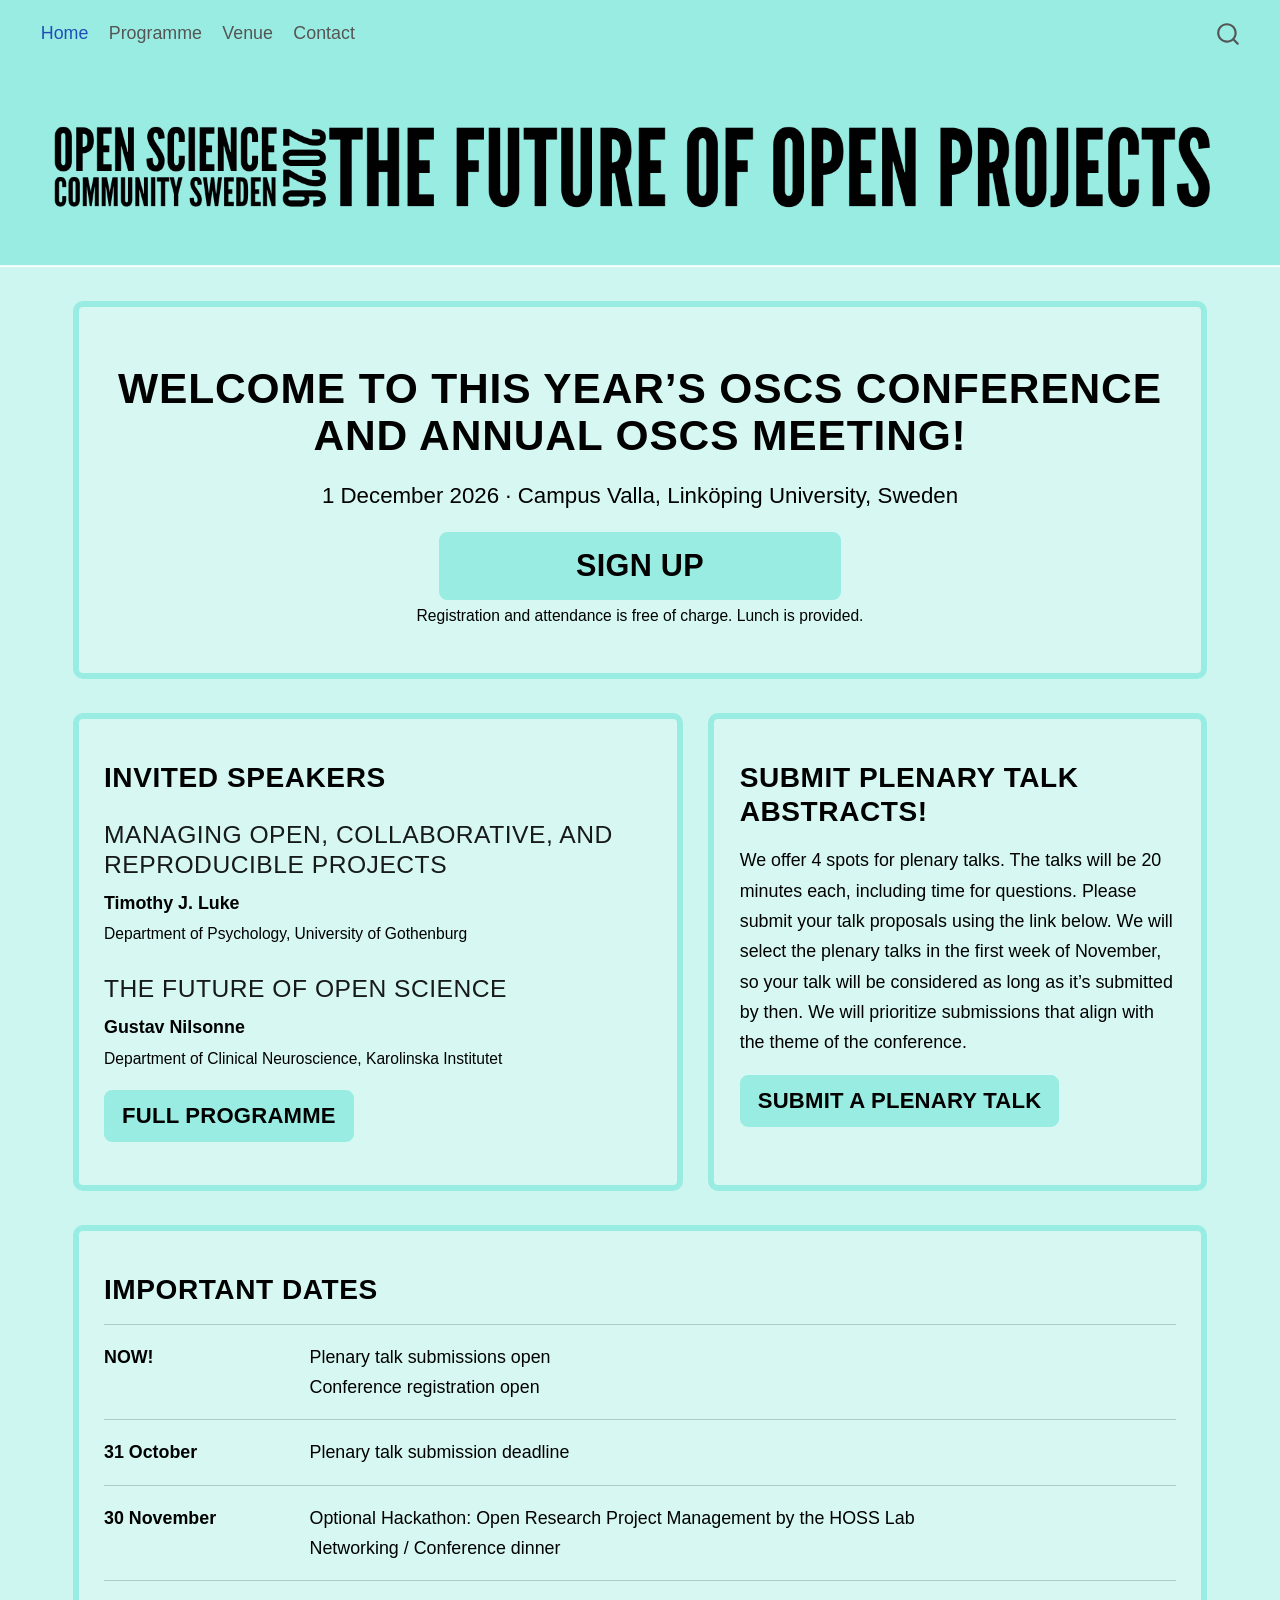
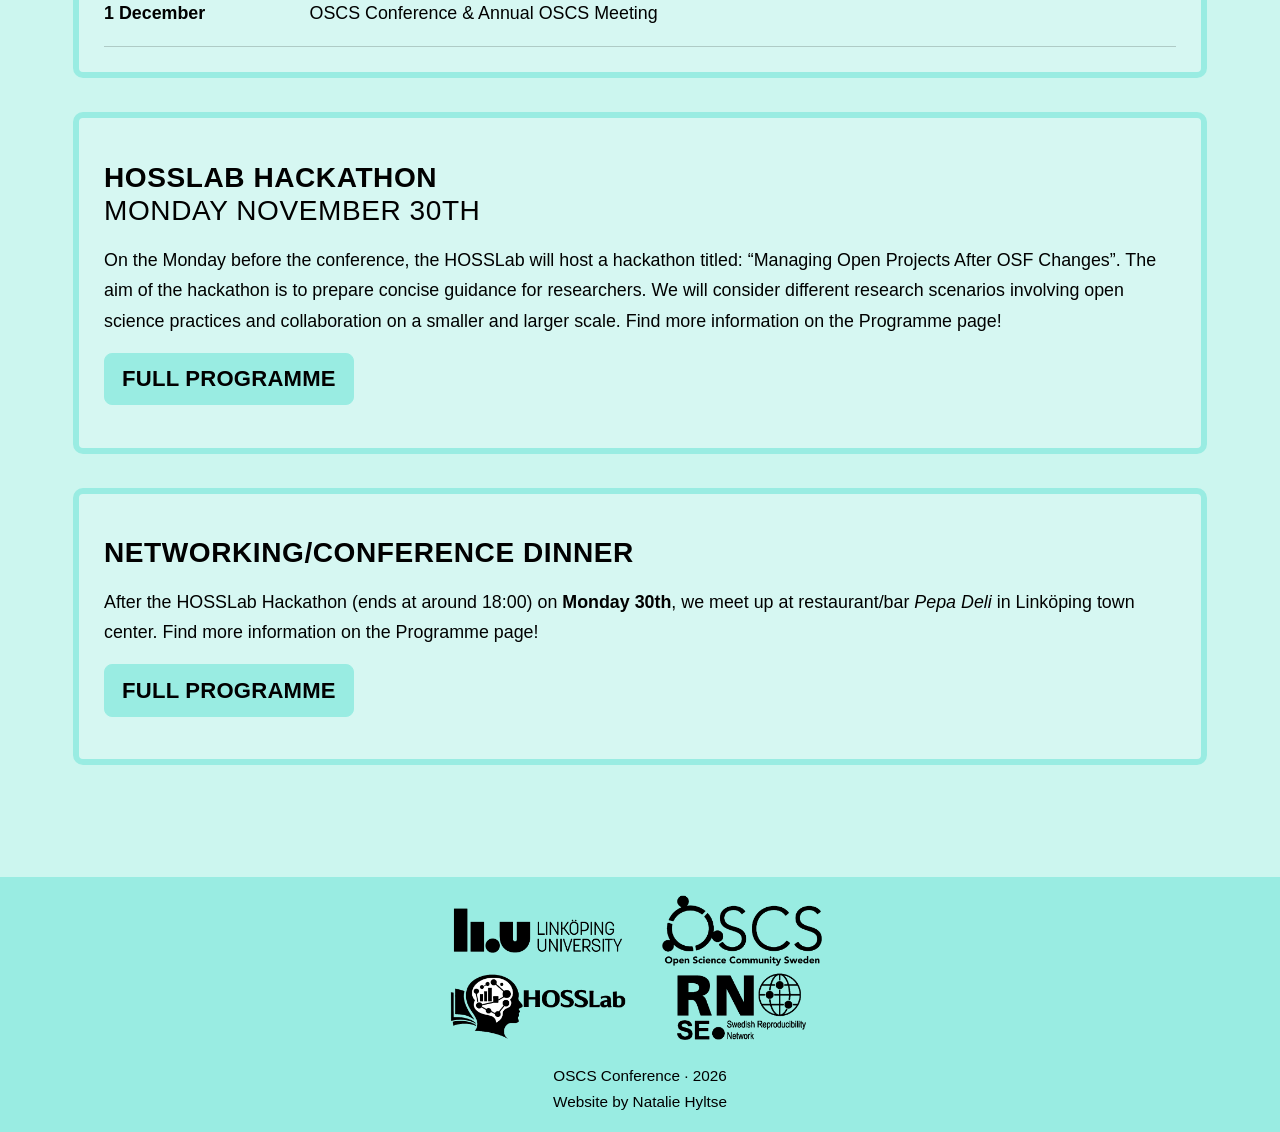
==== docs/index.html @ 12b6cf45 "Add initial OSCS 2026 website" ====
<!DOCTYPE html>
<html xmlns="http://www.w3.org/1999/xhtml" lang="en" xml:lang="en"><head>

<meta charset="utf-8">
<meta name="generator" content="quarto-1.10.19">

<meta name="viewport" content="width=device-width, initial-scale=1.0, user-scalable=yes">


<title>index</title>
<style>
/* Default styles provided by pandoc.
** See https://pandoc.org/MANUAL.html#variables-for-html for config info.
*/
span.smallcaps{font-variant: small-caps;}
div.columns{display: flex; gap: 1.5em;}
div.column{flex: auto;}
@media screen {
div.columns{gap: min(4vw, 1.5em);}
div.column{overflow-x: auto;}
}
div.hanging-indent{margin-left: 1.5em; text-indent: -1.5em;}
ul.task-list{list-style: none;}
ul.task-list li input[type="checkbox"] {
  width: 0.8em;
  margin: 0 0.8em 0.2em -1em; /* quarto-specific, see https://github.com/quarto-dev/quarto-cli/issues/4556 */ 
  vertical-align: middle;
}
</style>


<script src="site_libs/quarto-nav/quarto-nav.js"></script>
<script src="site_libs/clipboard/clipboard.min.js"></script>
<script src="site_libs/quarto-search/autocomplete.umd.js"></script>
<script src="site_libs/quarto-search/fuse.min.js"></script>
<script src="site_libs/quarto-search/quarto-search.js"></script>
<meta name="quarto:offset" content="./">
<script src="site_libs/quarto-html/quarto.js" type="module"></script>
<script src="site_libs/quarto-html/tabsets/tabsets.js" type="module"></script>
<script src="site_libs/quarto-html/popper.min.js"></script>
<script src="site_libs/quarto-html/tippy.umd.min.js"></script>
<script src="site_libs/quarto-html/anchor.min.js"></script>
<link href="site_libs/quarto-html/tippy.css" rel="stylesheet">
<link href="site_libs/quarto-html/quarto-syntax-highlighting-bf27225e3a48a9273f3daa8f8e829971.css" rel="stylesheet" id="quarto-text-highlighting-styles">
<script src="site_libs/bootstrap/bootstrap.min.js"></script>
<link href="site_libs/bootstrap/bootstrap-icons.css" rel="stylesheet">
<link href="site_libs/bootstrap/bootstrap-445b8638c3d06994fee0907d791121c4.min.css" rel="stylesheet" append-hash="true" id="quarto-bootstrap" data-mode="light">
<script id="quarto-search-options" type="application/json">{
  "location": "navbar",
  "copy-button": false,
  "collapse-after": 3,
  "panel-placement": "end",
  "type": "overlay",
  "limit": 50,
  "keyboard-shortcut": [
    "f",
    "/",
    "s"
  ],
  "show-item-context": false,
  "language": {
    "search-no-results-text": "No results",
    "search-matching-documents-text": "matching documents",
    "search-copy-link-title": "Copy link to search",
    "search-hide-matches-text": "Hide additional matches",
    "search-more-match-text": "more match in this document",
    "search-more-matches-text": "more matches in this document",
    "search-clear-button-title": "Clear",
    "search-text-placeholder": "",
    "search-detached-cancel-button-title": "Cancel",
    "search-submit-button-title": "Submit",
    "search-label": "Search"
  }
}</script>
<style>html{ scroll-behavior: smooth; }</style>


<link rel="stylesheet" href="styles.css">
</head>

<body class="nav-fixed quarto-light">

<div id="quarto-search-results"></div>
  <header id="quarto-header" class="headroom fixed-top">
    <nav class="navbar navbar-expand-lg " data-bs-theme="dark">
      <div class="navbar-container container-fluid">
            <div id="quarto-search" class="" title="Search"></div>
          <button class="navbar-toggler" type="button" data-bs-toggle="collapse" data-bs-target="#navbarCollapse" aria-controls="navbarCollapse" role="menu" aria-expanded="false" aria-label="Toggle navigation" onclick="if (window.quartoToggleHeadroom) { window.quartoToggleHeadroom(); }">
  <span class="navbar-toggler-icon"></span>
</button>
          <div class="collapse navbar-collapse" id="navbarCollapse">
            <ul class="navbar-nav navbar-nav-scroll me-auto">
  <li class="nav-item">
    <a class="nav-link active" href="./index.html" aria-current="page"> 
<span class="menu-text">Home</span></a>
  </li>  
  <li class="nav-item">
    <a class="nav-link" href="./programme.html"> 
<span class="menu-text">Programme</span></a>
  </li>  
  <li class="nav-item">
    <a class="nav-link" href="./venue.html"> 
<span class="menu-text">Venue</span></a>
  </li>  
  <li class="nav-item">
    <a class="nav-link" href="./contact.html"> 
<span class="menu-text">Contact</span></a>
  </li>  
</ul>
          </div> <!-- /navcollapse -->
            <div class="quarto-navbar-tools">
</div>
      </div> <!-- /container-fluid -->
    </nav>
</header>
<!-- content -->
<div id="quarto-content" class="quarto-container page-columns page-rows-contents page-layout-full page-navbar">
<!-- sidebar -->
<!-- margin-sidebar -->
    
<!-- main -->
<main class="content column-page" id="quarto-document-content"><header id="title-block-header" class="quarto-title-block"></header>




<div class="hero">
<p><img src="images/header.png" alt="Conference header image" class="hero-image"></p>
</div>
<section id="welcome-to-this-years-oscs-conference-and-annual-oscs-meeting" class="level1 framed-section" style="text-align: center;">
<h1><strong>Welcome to this year’s OSCS Conference <br> and annual OSCS meeting!</strong></h1>
<p><span class="large-text"> 1 December 2026 · Campus Valla, Linköping University, Sweden </span> <br></p>
<p><a href="https://forms.cloud.microsoft/e/QcaNMtq8yQ" class="btn btn-primary btn-lg big-button" target="_blank"><strong>Sign up</strong></a> <br><small> Registration and attendance is free of charge. Lunch is provided. </small></p>
</section>
<div class="two-column-sections">
<section id="invited-speakers" class="level2 framed-section">
<h2 class="anchored" data-anchor-id="invited-speakers"><strong>Invited speakers</strong></h2>
<section id="managing-open-collaborative-and-reproducible-projects" class="level3">
<h3 class="anchored" data-anchor-id="managing-open-collaborative-and-reproducible-projects">Managing Open, Collaborative, and Reproducible Projects</h3>
<p><strong>Timothy J. Luke</strong> <br> <small> Department of Psychology, University of Gothenburg </small></p>
</section>
<section id="the-future-of-open-science" class="level3">
<h3 class="anchored" data-anchor-id="the-future-of-open-science">The Future of Open Science</h3>
<p><strong>Gustav Nilsonne</strong> <br> <small> Department of Clinical Neuroscience, Karolinska Institutet </small></p>
<p><a href="./programme.html" class="btn btn-primary btn-lg"><strong>Full programme</strong></a></p>
</section>
</section>
<section id="submit-plenary-talk-abstracts" class="level2 framed-section">
<h2 class="anchored" data-anchor-id="submit-plenary-talk-abstracts"><strong>Submit plenary talk abstracts!</strong></h2>
<p>We offer 4 spots for plenary talks. The talks will be 20 minutes each, including time for questions. Please submit your talk proposals using the link below. We will select the plenary talks in the first week of November, so your talk will be considered as long as it’s submitted by then. We will prioritize submissions that align with the theme of the conference.</p>
<p><a href="https://forms.cloud.microsoft/e/xibh2G4fZf" class="btn btn-primary btn-lg" target="_blank"><strong>Submit a plenary talk</strong></a></p>
</section>
</div>
<div class="framed-section">
<section id="important-dates" class="level2 important-dates">
<h2 class="anchored" data-anchor-id="important-dates"><strong>Important dates</strong></h2>
<div class="date-item">
<div class="date-date">
<p><strong>NOW!</strong></p>
</div>
<div class="date-event">
<p>Plenary talk submissions open<br> Conference registration open</p>
</div>
</div>
<div class="date-item">
<div class="date-date">
<p><strong>31 October</strong></p>
</div>
<div class="date-event">
<p>Plenary talk submission deadline</p>
</div>
</div>
<div class="date-item">
<div class="date-date">
<p><strong>30 November</strong></p>
</div>
<div class="date-event">
<p>Optional Hackathon: Open Research Project Management by the HOSS Lab<br> Networking / Conference dinner</p>
</div>
</div>
<div class="date-item">
<div class="date-date">
<p><strong>1 December</strong></p>
</div>
<div class="date-event">
<p>OSCS Conference &amp; Annual OSCS Meeting</p>
</div>
</div>
</section>
</div>
<section id="hosslab-hackathon-monday-november-30th" class="level2 framed-section">
<h2 class="anchored" data-anchor-id="hosslab-hackathon-monday-november-30th"><strong>HOSSLab Hackathon</strong> <br> Monday November 30th</h2>
<p>On the Monday before the conference, the HOSSLab will host a hackathon titled: “Managing Open Projects After OSF Changes”. The aim of the hackathon is to prepare concise guidance for researchers. We will consider different research scenarios involving open science practices and collaboration on a smaller and larger scale. Find more information on the Programme page!</p>
<p><a href="./programme.html" class="btn btn-primary btn-lg"><strong>Full programme</strong></a></p>
</section>
<section id="networkingconference-dinner" class="level2 framed-section">
<h2 class="anchored" data-anchor-id="networkingconference-dinner"><strong>Networking/Conference Dinner</strong></h2>
<p>After the HOSSLab Hackathon (ends at around 18:00) on <strong>Monday 30th</strong>, we meet up at restaurant/bar <em>Pepa Deli</em> in Linköping town center. Find more information on the Programme page!</p>
<p><a href="./programme.html" class="btn btn-primary btn-lg"><strong>Full programme</strong></a></p>
</section>



</main> <!-- /main -->
<script id="quarto-html-after-body" type="application/javascript">
  window.document.addEventListener("DOMContentLoaded", function (event) {
    const icon = "";
    const anchorJS = new window.AnchorJS();
    anchorJS.options = {
      placement: 'right',
      icon: icon
    };
    anchorJS.add('.anchored');
    const isCodeAnnotation = (el) => {
      for (const clz of el.classList) {
        if (clz.startsWith('code-annotation-')) {                     
          return true;
        }
      }
      return false;
    }
    const onCopySuccess = function(e) {
      // button target
      const button = e.trigger;
      // don't keep focus
      button.blur();
      // flash "checked"
      button.classList.add('code-copy-button-checked');
      var currentTitle = button.getAttribute("title");
      button.setAttribute("title", "Copied!");
      let tooltip;
      if (window.bootstrap) {
        button.setAttribute("data-bs-toggle", "tooltip");
        button.setAttribute("data-bs-placement", "left");
        button.setAttribute("data-bs-title", "Copied!");
        tooltip = new bootstrap.Tooltip(button, 
          { trigger: "manual", 
            customClass: "code-copy-button-tooltip",
            offset: [0, -8]});
        tooltip.show();    
      }
      setTimeout(function() {
        if (tooltip) {
          tooltip.hide();
          button.removeAttribute("data-bs-title");
          button.removeAttribute("data-bs-toggle");
          button.removeAttribute("data-bs-placement");
        }
        button.setAttribute("title", currentTitle);
        button.classList.remove('code-copy-button-checked');
      }, 1000);
      // clear code selection
      e.clearSelection();
    }
    const getTextToCopy = function(trigger) {
      const outerScaffold = trigger.parentElement.cloneNode(true);
      const codeEl = outerScaffold.querySelector('code');
      for (const childEl of codeEl.children) {
        if (isCodeAnnotation(childEl)) {
          childEl.remove();
        }
      }
      return codeEl.innerText;
    }
    const clipboard = new window.ClipboardJS('.code-copy-button:not([data-in-quarto-modal])', {
      text: getTextToCopy
    });
    clipboard.on('success', onCopySuccess);
    if (window.document.getElementById('quarto-embedded-source-code-modal')) {
      const clipboardModal = new window.ClipboardJS('.code-copy-button[data-in-quarto-modal]', {
        text: getTextToCopy,
        container: window.document.getElementById('quarto-embedded-source-code-modal')
      });
      clipboardModal.on('success', onCopySuccess);
    }
      var localhostRegex = new RegExp(/^(?:http|https):\/\/localhost\:?[0-9]*\//);
      var mailtoRegex = new RegExp(/^mailto:/);
        var filterRegex = new RegExp('/' + window.location.host + '/');
      var isInternal = (href) => {
          return filterRegex.test(href) || localhostRegex.test(href) || mailtoRegex.test(href);
      }
      // Inspect non-navigation links and adorn them if external
     var links = window.document.querySelectorAll('a[href]:not(.nav-link):not(.navbar-brand):not(.toc-action):not(.sidebar-link):not(.sidebar-item-toggle):not(.pagination-link):not(.no-external):not([aria-hidden]):not(.dropdown-item):not(.quarto-navigation-tool):not(.about-link)');
      for (var i=0; i<links.length; i++) {
        const link = links[i];
        if (!isInternal(link.href)) {
          // undo the damage that might have been done by quarto-nav.js in the case of
          // links that we want to consider external
          if (link.dataset.originalHref !== undefined) {
            link.href = link.dataset.originalHref;
          }
        }
      }
    function tippyHover(el, contentFn, onTriggerFn, onUntriggerFn) {
      const config = {
        allowHTML: true,
        maxWidth: 500,
        delay: 100,
        arrow: false,
        appendTo: function(el) {
            return el.parentElement;
        },
        interactive: true,
        interactiveBorder: 10,
        theme: 'quarto',
        placement: 'bottom-start',
      };
      if (contentFn) {
        config.content = contentFn;
      }
      if (onTriggerFn) {
        config.onTrigger = onTriggerFn;
      }
      if (onUntriggerFn) {
        config.onUntrigger = onUntriggerFn;
      }
      window.tippy(el, config); 
    }
    const noterefs = window.document.querySelectorAll('a[role="doc-noteref"]');
    for (var i=0; i<noterefs.length; i++) {
      const ref = noterefs[i];
      tippyHover(ref, function() {
        // use id or data attribute instead here
        let href = ref.getAttribute('data-footnote-href') || ref.getAttribute('href');
        try { href = new URL(href).hash; } catch {}
        const id = href.replace(/^#\/?/, "");
        const note = window.document.getElementById(id);
        if (note) {
          return note.innerHTML;
        } else {
          return "";
        }
      });
    }
    const xrefs = window.document.querySelectorAll('a.quarto-xref');
    const processXRef = (id, note) => {
      // Strip column container classes
      const stripColumnClz = (el) => {
        el.classList.remove("page-full", "page-columns");
        if (el.children) {
          for (const child of el.children) {
            stripColumnClz(child);
          }
        }
      }
      stripColumnClz(note)
      if (id === null || id.startsWith('sec-')) {
        // Special case sections, only their first couple elements
        const container = document.createElement("div");
        if (note.children && note.children.length > 2) {
          container.appendChild(note.children[0].cloneNode(true));
          for (let i = 1; i < note.children.length; i++) {
            const child = note.children[i];
            if (child.tagName === "P" && child.innerText === "") {
              continue;
            } else {
              container.appendChild(child.cloneNode(true));
              break;
            }
          }
          if (window.Quarto?.typesetMath) {
            window.Quarto.typesetMath(container);
          }
          return container.innerHTML
        } else {
          if (window.Quarto?.typesetMath) {
            window.Quarto.typesetMath(note);
          }
          return note.innerHTML;
        }
      } else {
        // Remove any anchor links if they are present
        const anchorLink = note.querySelector('a.anchorjs-link');
        if (anchorLink) {
          anchorLink.remove();
        }
        if (window.Quarto?.typesetMath) {
          window.Quarto.typesetMath(note);
        }
        if (note.classList.contains("callout")) {
          return note.outerHTML;
        } else {
          return note.innerHTML;
        }
      }
    }
    for (var i=0; i<xrefs.length; i++) {
      const xref = xrefs[i];
      tippyHover(xref, undefined, function(instance) {
        instance.disable();
        let url = xref.getAttribute('href');
        let hash = undefined; 
        if (url.startsWith('#')) {
          hash = url;
        } else {
          try { hash = new URL(url).hash; } catch {}
        }
        if (hash) {
          const id = hash.replace(/^#\/?/, "");
          const note = window.document.getElementById(id);
          if (note !== null) {
            try {
              const html = processXRef(id, note.cloneNode(true));
              instance.setContent(html);
            } finally {
              instance.enable();
              instance.show();
            }
          } else {
            // See if we can fetch this
            fetch(url.split('#')[0])
            .then(res => res.text())
            .then(html => {
              const parser = new DOMParser();
              const htmlDoc = parser.parseFromString(html, "text/html");
              const note = htmlDoc.getElementById(id);
              if (note !== null) {
                const html = processXRef(id, note);
                instance.setContent(html);
              } 
            }).finally(() => {
              instance.enable();
              instance.show();
            });
          }
        } else {
          // See if we can fetch a full url (with no hash to target)
          // This is a special case and we should probably do some content thinning / targeting
          fetch(url)
          .then(res => res.text())
          .then(html => {
            const parser = new DOMParser();
            const htmlDoc = parser.parseFromString(html, "text/html");
            const note = htmlDoc.querySelector('main.content');
            if (note !== null) {
              // This should only happen for chapter cross references
              // (since there is no id in the URL)
              // remove the first header
              if (note.children.length > 0 && note.children[0].tagName === "HEADER") {
                note.children[0].remove();
              }
              const html = processXRef(null, note);
              instance.setContent(html);
            } 
          }).finally(() => {
            instance.enable();
            instance.show();
          });
        }
      }, function(instance) {
      });
    }
        let selectedAnnoteEl;
        const selectorForAnnotation = ( cell, annotation) => {
          let cellAttr = 'data-code-cell="' + cell + '"';
          let lineAttr = 'data-code-annotation="' +  annotation + '"';
          const selector = 'span[' + cellAttr + '][' + lineAttr + ']';
          return selector;
        }
        const selectCodeLines = (annoteEl) => {
          const doc = window.document;
          const targetCell = annoteEl.getAttribute("data-target-cell");
          const targetAnnotation = annoteEl.getAttribute("data-target-annotation");
          const annoteSpan = window.document.querySelector(selectorForAnnotation(targetCell, targetAnnotation));
          const lines = annoteSpan.getAttribute("data-code-lines").split(",");
          const lineIds = lines.map((line) => {
            return targetCell + "-" + line;
          })
          let top = null;
          let height = null;
          let parent = null;
          if (lineIds.length > 0) {
              //compute the position of the single el (top and bottom and make a div)
              const el = window.document.getElementById(lineIds[0]);
              top = el.offsetTop;
              height = el.offsetHeight;
              parent = el.parentElement.parentElement;
            if (lineIds.length > 1) {
              const lastEl = window.document.getElementById(lineIds[lineIds.length - 1]);
              const bottom = lastEl.offsetTop + lastEl.offsetHeight;
              height = bottom - top;
            }
            if (top !== null && height !== null && parent !== null) {
              // cook up a div (if necessary) and position it 
              let div = window.document.getElementById("code-annotation-line-highlight");
              if (div === null) {
                div = window.document.createElement("div");
                div.setAttribute("id", "code-annotation-line-highlight");
                div.style.position = 'absolute';
                parent.appendChild(div);
              }
              div.style.top = top - 2 + "px";
              div.style.height = height + 4 + "px";
              div.style.left = 0;
              let gutterDiv = window.document.getElementById("code-annotation-line-highlight-gutter");
              if (gutterDiv === null) {
                gutterDiv = window.document.createElement("div");
                gutterDiv.setAttribute("id", "code-annotation-line-highlight-gutter");
                gutterDiv.style.position = 'absolute';
                const codeCell = window.document.getElementById(targetCell);
                const gutter = codeCell.querySelector('.code-annotation-gutter');
                gutter.appendChild(gutterDiv);
              }
              gutterDiv.style.top = top - 2 + "px";
              gutterDiv.style.height = height + 4 + "px";
            }
            selectedAnnoteEl = annoteEl;
          }
        };
        const unselectCodeLines = () => {
          const elementsIds = ["code-annotation-line-highlight", "code-annotation-line-highlight-gutter"];
          elementsIds.forEach((elId) => {
            const div = window.document.getElementById(elId);
            if (div) {
              div.remove();
            }
          });
          selectedAnnoteEl = undefined;
        };
          // Handle positioning of the toggle
      window.addEventListener(
        "resize",
        throttle(() => {
          elRect = undefined;
          if (selectedAnnoteEl) {
            selectCodeLines(selectedAnnoteEl);
          }
        }, 10)
      );
      function throttle(fn, ms) {
      let throttle = false;
      let timer;
        return (...args) => {
          if(!throttle) { // first call gets through
              fn.apply(this, args);
              throttle = true;
          } else { // all the others get throttled
              if(timer) clearTimeout(timer); // cancel #2
              timer = setTimeout(() => {
                fn.apply(this, args);
                timer = throttle = false;
              }, ms);
          }
        };
      }
        // Attach click handler to the DT
        const annoteDls = window.document.querySelectorAll('dt[data-target-cell]');
        for (const annoteDlNode of annoteDls) {
          annoteDlNode.addEventListener('click', (event) => {
            const clickedEl = event.target;
            if (clickedEl !== selectedAnnoteEl) {
              unselectCodeLines();
              const activeEl = window.document.querySelector('dt[data-target-cell].code-annotation-active');
              if (activeEl) {
                activeEl.classList.remove('code-annotation-active');
              }
              selectCodeLines(clickedEl);
              clickedEl.classList.add('code-annotation-active');
            } else {
              // Unselect the line
              unselectCodeLines();
              clickedEl.classList.remove('code-annotation-active');
            }
          });
        }
    const findCites = (el) => {
      const parentEl = el.parentElement;
      if (parentEl) {
        const cites = parentEl.dataset.cites;
        if (cites) {
          return {
            el,
            cites: cites.split(' ')
          };
        } else {
          return findCites(el.parentElement)
        }
      } else {
        return undefined;
      }
    };
    var bibliorefs = window.document.querySelectorAll('a[role="doc-biblioref"]');
    for (var i=0; i<bibliorefs.length; i++) {
      const ref = bibliorefs[i];
      const citeInfo = findCites(ref);
      if (citeInfo) {
        tippyHover(citeInfo.el, function() {
          var popup = window.document.createElement('div');
          citeInfo.cites.forEach(function(cite) {
            var citeDiv = window.document.createElement('div');
            citeDiv.classList.add('hanging-indent');
            citeDiv.classList.add('csl-entry');
            var biblioDiv = window.document.getElementById('ref-' + cite);
            if (biblioDiv) {
              citeDiv.innerHTML = biblioDiv.innerHTML;
            }
            popup.appendChild(citeDiv);
          });
          return popup.innerHTML;
        });
      }
    }
  });
  </script>
</div> <!-- /content -->
<footer class="footer">
  <div class="nav-footer">
    <div class="nav-footer-left">
      &nbsp;
    </div>   
    <div class="nav-footer-center">
<div class="footer-logos">
<p><img src="./images/logos/logo-1.png" alt="Linköping University"> <img src="./images/logos/logo-2.png" alt="Open Science Community Sweden"> <img src="./images/logos/logo-3.png" alt="HOSSLab"> <img src="./images/logos/logo-4.png" alt="Swedish Reproducibility Network"></p>
</div>
<div class="footer-note">
<p>OSCS Conference · 2026</p>
</div>
<div class="footer-note">
<p>Website by Natalie Hyltse</p>
</div>
</div>
    <div class="nav-footer-right">
      &nbsp;
    </div>
  </div>
</footer>




<script src="site_libs/quarto-html/zenscroll-min.js"></script>
</body></html>
---- docs/site_libs/quarto-html/tippy.css ----
.tippy-box[data-animation=fade][data-state=hidden]{opacity:0}[data-tippy-root]{max-width:calc(100vw - 10px)}.tippy-box{position:relative;background-color:#333;color:#fff;border-radius:4px;font-size:14px;line-height:1.4;white-space:normal;outline:0;transition-property:transform,visibility,opacity}.tippy-box[data-placement^=top]>.tippy-arrow{bottom:0}.tippy-box[data-placement^=top]>.tippy-arrow:before{bottom:-7px;left:0;border-width:8px 8px 0;border-top-color:initial;transform-origin:center top}.tippy-box[data-placement^=bottom]>.tippy-arrow{top:0}.tippy-box[data-placement^=bottom]>.tippy-arrow:before{top:-7px;left:0;border-width:0 8px 8px;border-bottom-color:initial;transform-origin:center bottom}.tippy-box[data-placement^=left]>.tippy-arrow{right:0}.tippy-box[data-placement^=left]>.tippy-arrow:before{border-width:8px 0 8px 8px;border-left-color:initial;right:-7px;transform-origin:center left}.tippy-box[data-placement^=right]>.tippy-arrow{left:0}.tippy-box[data-placement^=right]>.tippy-arrow:before{left:-7px;border-width:8px 8px 8px 0;border-right-color:initial;transform-origin:center right}.tippy-box[data-inertia][data-state=visible]{transition-timing-function:cubic-bezier(.54,1.5,.38,1.11)}.tippy-arrow{width:16px;height:16px;color:#333}.tippy-arrow:before{content:"";position:absolute;border-color:transparent;border-style:solid}.tippy-content{position:relative;padding:5px 9px;z-index:1}
---- docs/site_libs/quarto-html/quarto-syntax-highlighting-bf27225e3a48a9273f3daa8f8e829971.css ----
/* quarto syntax highlight colors */
:root {
  --quarto-hl-ot-color: #003B4F;
  --quarto-hl-at-color: #657422;
  --quarto-hl-ss-color: #20794D;
  --quarto-hl-an-color: #5E5E5E;
  --quarto-hl-fu-color: #4758AB;
  --quarto-hl-st-color: #20794D;
  --quarto-hl-cf-color: #003B4F;
  --quarto-hl-op-color: #5E5E5E;
  --quarto-hl-er-color: #AD0000;
  --quarto-hl-bn-color: #AD0000;
  --quarto-hl-al-color: #AD0000;
  --quarto-hl-va-color: #111111;
  --quarto-hl-bu-color: inherit;
  --quarto-hl-ex-color: inherit;
  --quarto-hl-pp-color: #AD0000;
  --quarto-hl-in-color: #5E5E5E;
  --quarto-hl-vs-color: #20794D;
  --quarto-hl-wa-color: #5E5E5E;
  --quarto-hl-do-color: #5E5E5E;
  --quarto-hl-im-color: #00769E;
  --quarto-hl-ch-color: #20794D;
  --quarto-hl-dt-color: #AD0000;
  --quarto-hl-fl-color: #AD0000;
  --quarto-hl-co-color: #5E5E5E;
  --quarto-hl-cv-color: #5E5E5E;
  --quarto-hl-cn-color: #8f5902;
  --quarto-hl-sc-color: #5E5E5E;
  --quarto-hl-dv-color: #AD0000;
  --quarto-hl-kw-color: #003B4F;
}

/* other quarto variables */
:root {
  --quarto-font-monospace: SFMono-Regular, Menlo, Monaco, Consolas, "Liberation Mono", "Courier New", monospace;
}

/* syntax highlight based on Pandoc's rules */
pre > code.sourceCode > span {
  color: #003B4F;
}

code.sourceCode > span {
  color: #003B4F;
}

div.sourceCode,
div.sourceCode pre.sourceCode {
  color: #003B4F;
}

/* Normal */
code span {
  color: #003B4F;
}

/* Alert */
code span.al {
  color: #AD0000;
  font-style: inherit;
}

/* Annotation */
code span.an {
  color: #5E5E5E;
  font-style: inherit;
}

/* Attribute */
code span.at {
  color: #657422;
  font-style: inherit;
}

/* BaseN */
code span.bn {
  color: #AD0000;
  font-style: inherit;
}

/* BuiltIn */
code span.bu {
  font-style: inherit;
}

/* ControlFlow */
code span.cf {
  color: #003B4F;
  font-weight: bold;
  font-style: inherit;
}

/* Char */
code span.ch {
  color: #20794D;
  font-style: inherit;
}

/* Constant */
code span.cn {
  color: #8f5902;
  font-style: inherit;
}

/* Comment */
code span.co {
  color: #5E5E5E;
  font-style: inherit;
}

/* CommentVar */
code span.cv {
  color: #5E5E5E;
  font-style: italic;
}

/* Documentation */
code span.do {
  color: #5E5E5E;
  font-style: italic;
}

/* DataType */
code span.dt {
  color: #AD0000;
  font-style: inherit;
}

/* DecVal */
code span.dv {
  color: #AD0000;
  font-style: inherit;
}

/* Error */
code span.er {
  color: #AD0000;
  font-style: inherit;
}

/* Extension */
code span.ex {
  font-style: inherit;
}

/* Float */
code span.fl {
  color: #AD0000;
  font-style: inherit;
}

/* Function */
code span.fu {
  color: #4758AB;
  font-style: inherit;
}

/* Import */
code span.im {
  color: #00769E;
  font-style: inherit;
}

/* Information */
code span.in {
  color: #5E5E5E;
  font-style: inherit;
}

/* Keyword */
code span.kw {
  color: #003B4F;
  font-weight: bold;
  font-style: inherit;
}

/* Operator */
code span.op {
  color: #5E5E5E;
  font-style: inherit;
}

/* Other */
code span.ot {
  color: #003B4F;
  font-style: inherit;
}

/* Preprocessor */
code span.pp {
  color: #AD0000;
  font-style: inherit;
}

/* SpecialChar */
code span.sc {
  color: #5E5E5E;
  font-style: inherit;
}

/* SpecialString */
code span.ss {
  color: #20794D;
  font-style: inherit;
}

/* String */
code span.st {
  color: #20794D;
  font-style: inherit;
}

/* Variable */
code span.va {
  color: #111111;
  font-style: inherit;
}

/* VerbatimString */
code span.vs {
  color: #20794D;
  font-style: inherit;
}

/* Warning */
code span.wa {
  color: #5E5E5E;
  font-style: italic;
}

.prevent-inlining {
  content: "</";
}

/*# sourceMappingURL=8be38f48d34c45af72792cbd699585e7.css.map */
---- docs/styles.css ----
/* =========================================================
   OSCS CONFERENCE 2026 WEBSITE — WEBSITE STYLES
   ========================================================= */

:root {
  --bg: #ccf6ef;
  --text: #000000;
  --muted: #000000;
  --accent: #99ece2;
  --accent-dark: #1dd4be;
  --nav-bg: #99ece2;
  --footer-bg: #99ece2;
  --content-width: 980px;

/* ---------- Fonts ---------- */

  /* Importing fonts (League Gothic and Archivo) */
  @import url('https://fonts.googleapis.com/css2?family=League+Gothic&display=swap');
  @import url('https://fonts.googleapis.com/css2?family=Archivo:wght@400;500;600;700&family=League+Gothic&display=swap');

  /* Setting fonts */
  --font-body: "Archivo", Arial, sans-serif;
  --font-heading: "League Gothic", "Arial Narrow", sans-serif;
}

/* ---------- General typography ---------- */

body {
  background: var(--bg);
  color: var(--text);
  font-family: var(--font-body);
  font-size: 1.05rem;
  line-height: 1.7;
}

h1, h2, h3, h4 {
  font-family: var(--font-heading);
  font-weight: 400;
  letter-spacing: 0.02em;
  text-transform: uppercase;
}

h1 {
  line-height: 1.1;
  font-size: 2.5rem
}

h2 {
  border-bottom: none;
  padding-bottom: 0;
  margin-top: 1rem;
}

main.content a:not(.btn) {
  color: black;
  background-color: var(--accent-dark);
  text-decoration: none;
  padding: 0.05em 0.15em;
}

main.content a:not(.btn):hover {
  color: black;
  background-color: white;
}

.align-right {
  text-align: right;
}

.align-right h1,
.align-right h2,
.align-right h3,
.align-right h4 {
  text-align: right;
}

.align-right .anchorjs-link {
  display: none;
}

.large-text {
  font-size: 1.25em;
}

/* ---------- General layout ---------- */

#quarto-content,
#quarto-document-content {
  padding-top: 0;
}

main.content {
  padding-top: 0;
  margin-top: 0;
}

.quarto-title-block,
.quarto-title-banner {
  margin: 0;
  padding: 0;
}

.narrow-section {
  max-width: 650px;
  margin-left: 0;
  margin-right: auto;
  padding-top: 1rem;
  padding-bottom: 1rem;
}

.framed-section {
  border: 6px solid var(--accent);
  border-radius: 10px;
  background: rgba(255,255,255,0.20);
  padding: 1.5rem;
  margin: 2rem 0;
}

.two-column-sections {
  display: grid;
  grid-template-columns: 1.1fr 0.9fr;
  gap: 1.5rem;
}

.two-column-sections .framed-section {
  margin: 0;
}

/* ---------- Navbar ---------- */

.navbar {
  background: var(--nav-bg);
  border-bottom: 1px solid #99ece2;
}

.navbar-brand,
.navbar-nav .nav-link {
  font-family: var(--font-body);
}

/* ---------- Landing page hero ---------- */

.hero {
  width: 100vw;
  margin-top: -1rem;
  margin-left: calc(50% - 50vw);
  margin-right: calc(50% - 50vw);
}

.hero-image {
  display: block;
  width: 100%;
  max-height: 460px;
  object-fit: cover;
}

.hero-text {
  max-width: var(--content-width);
  margin: 0 auto;
  padding: 3.5rem 1.5rem 2.5rem;
}

.hero-text h1 {
  font-family: var(--font-heading);
  font-weight: 700;
  text-transform: uppercase;
  letter-spacing: -0.04em;

  font-size: clamp(3.5rem, 8vw, 7rem);
  line-height: 0.9;
}

.content-wrap {
  max-width: var(--content-width);
  margin: 0 auto;
  padding: 1rem 1.5rem 4rem;
}

/* ---------- Buttons ---------- */

.btn {
  border-radius: 8px;
  font-family: var(--font-heading);
  font-weight: 400;
  text-transform: uppercase;
  letter-spacing: 0.01em;
  font-size: 1.3rem;
}

.btn-primary {
  background-color: var(--accent);
  border-color: var(--accent);
  color: black;
}

.btn-primary:hover,
.btn-primary:focus {
  background-color: var(--accent-dark);
  border-color: var(--accent-dark);
  color: black;
}

.big-button {
  font-size: 1.8rem;
  padding: 0.6rem 8rem;
}

/* ---------- Tables ---------- */


table.table {
  width: max-content !important;
  max-width: 100%;
  table-layout: auto !important;
}

/* Normal table cells */
table.table tbody td,
table.table tbody th {
  background-color: rgba(255, 255, 255, 0.45) !important;
  white-space: normal;
}

/* Header row */
table.table thead th {
  background-color: rgba(255, 255, 255, 0.65) !important;
  font-weight: 700;
}

/* ---------- Important dates grid ---------- */

.important-dates {
  display: grid;
  gap: 0;
}

.date-item {
  display: grid;
  grid-template-columns: 180px 1fr;
  gap: 1.5rem;
  padding: 1rem 0;
  border-top: 1px solid rgba(0, 0, 0, 0.18);
}

.date-item:last-child {
  border-bottom: 1px solid rgba(0, 0, 0, 0.18);
}

.date-date p,
.date-event p {
  margin: 0;
}

.date-date {
  font-weight: 700;
}

/* ---------- Footer logos ---------- */

.nav-footer {
  background: var(--footer-bg);
  padding-top: 1rem;
  padding-bottom: 1rem;
}

.footer-logos {
  display: flex;
  flex-wrap: wrap;
  justify-content: center;
  align-items: center;
  gap: 1rem 1rem;
  margin-bottom: 1rem;
}

.footer-logos img {
  max-width: 200px;
  max-height: 95px;
  width: auto;
  height: auto;
  object-fit: contain;
}

.footer-note {
  color: var(--muted);
  font-size: 0.9rem;
  text-align: center;
}

/* ---------- Small screens ---------- */

@media (max-width: 700px) {
  .hero-text {
    padding-top: 2rem;
  }
  
  .two-column-sections {
    grid-template-columns: 1fr;
  }

  .footer-logos {
    gap: 1.5rem;
  }

  .footer-logos img {
    max-width: 125px;
    max-height: 55px;
    
  .date-item {
    grid-template-columns: 1fr;
    gap: 0.25rem;
  }
}
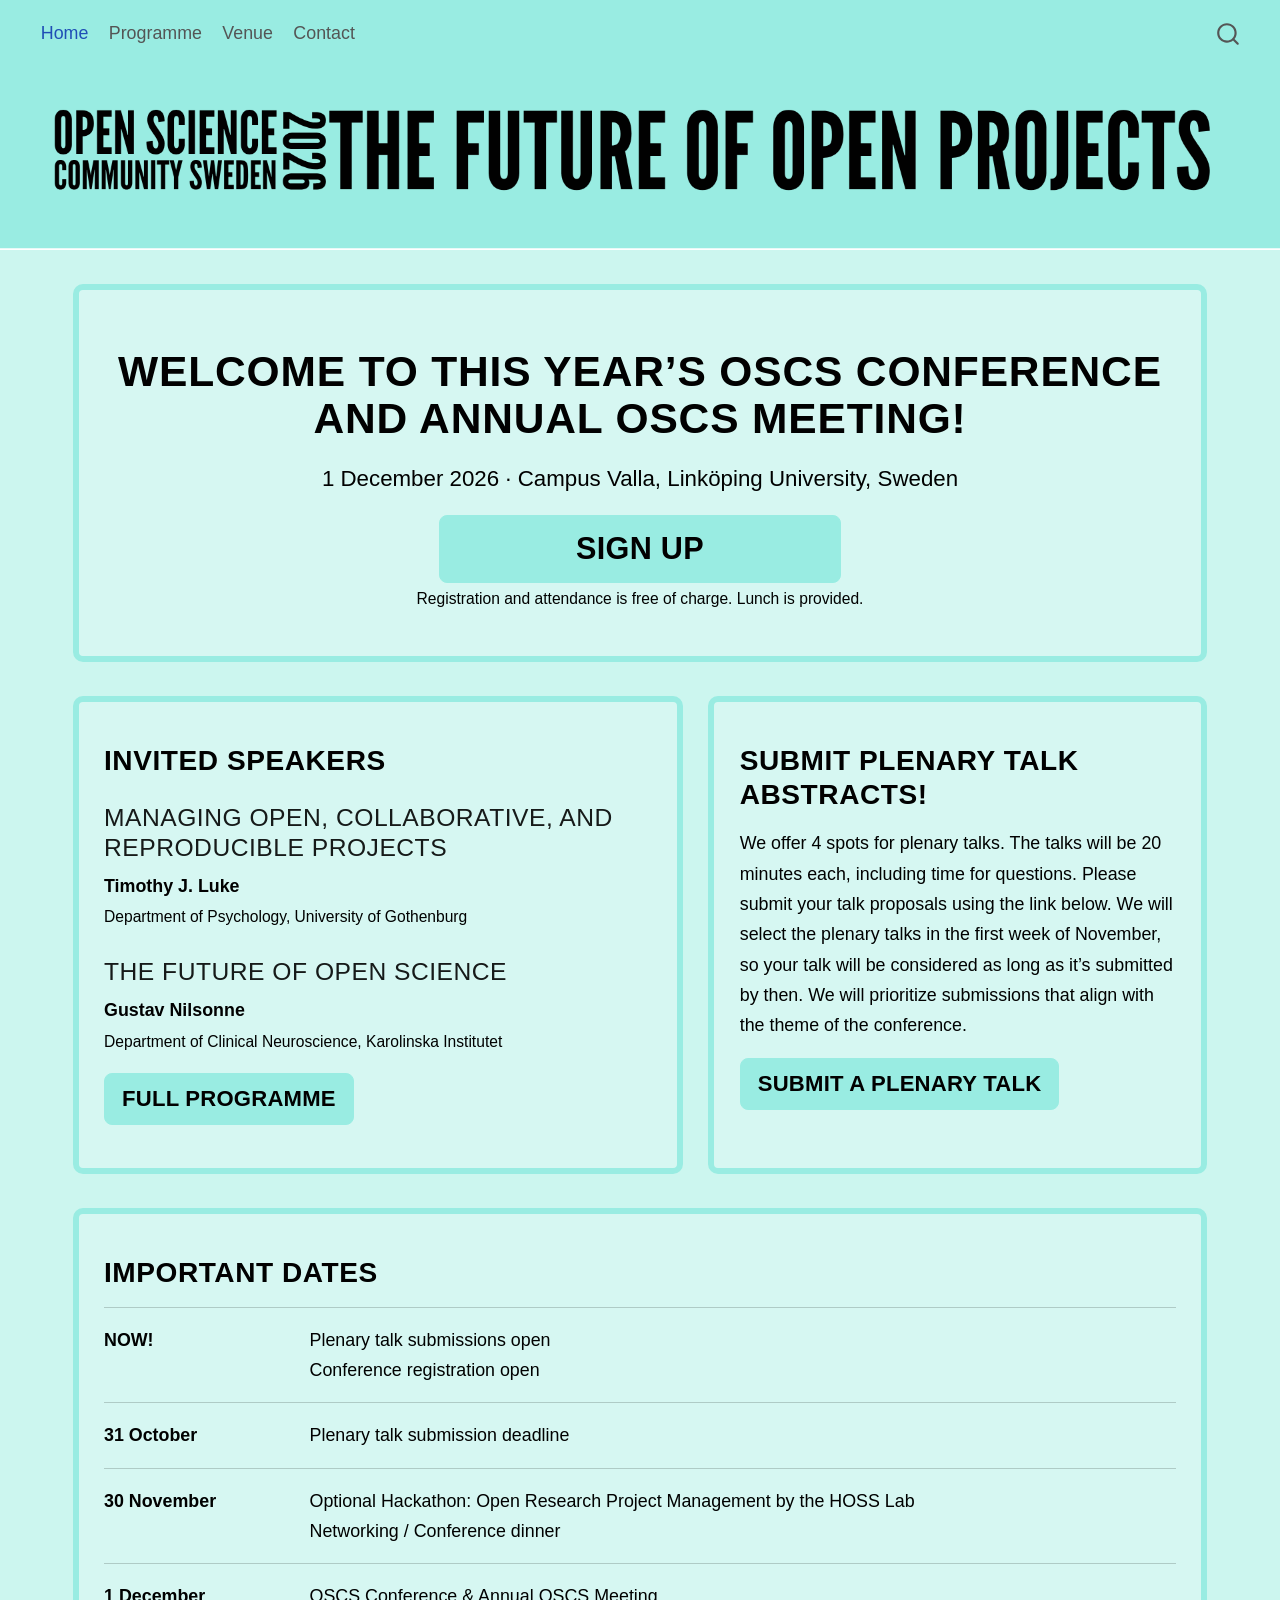
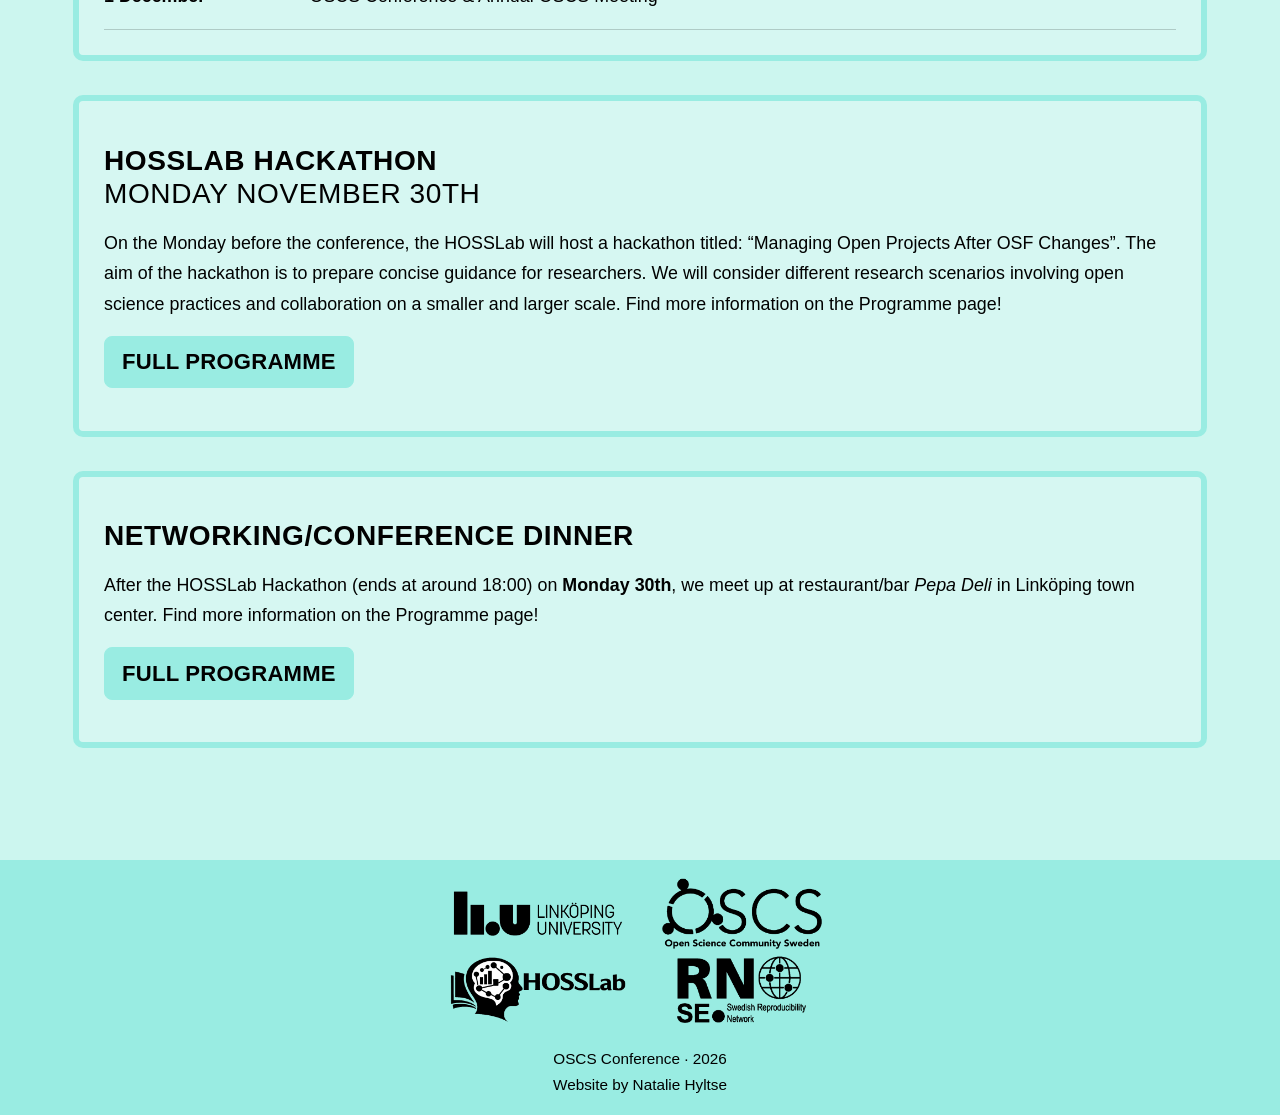
==== commit 43e482f9: "Add page titles" ====
--- a/docs/index.html
+++ b/docs/index.html
@@ -7,7 +7,7 @@
 <meta name="viewport" content="width=device-width, initial-scale=1.0, user-scalable=yes">
 
 
-<title>index</title>
+<title>OSCS 2026 - Home</title>
 <style>
 /* Default styles provided by pandoc.
 ** See https://pandoc.org/MANUAL.html#variables-for-html for config info.
@@ -119,9 +119,25 @@
 <!-- margin-sidebar -->
     
 <!-- main -->
-<main class="content column-page" id="quarto-document-content"><header id="title-block-header" class="quarto-title-block"></header>
-
-
+<main class="content column-page" id="quarto-document-content">
+
+<header id="title-block-header" class="quarto-title-block default">
+<div class="quarto-title">
+<h1 class="title">OSCS 2026 - Home</h1>
+</div>
+
+
+
+<div class="quarto-title-meta column-page">
+
+    
+  
+    
+  </div>
+  
+
+
+</header>
 
 
 <div class="hero">
--- a/docs/styles.css
+++ b/docs/styles.css
@@ -25,6 +25,10 @@
 
 /* ---------- General typography ---------- */
 
+.quarto-title-block {
+  display: none;
+}
+
 body {
   background: var(--bg);
   color: var(--text);
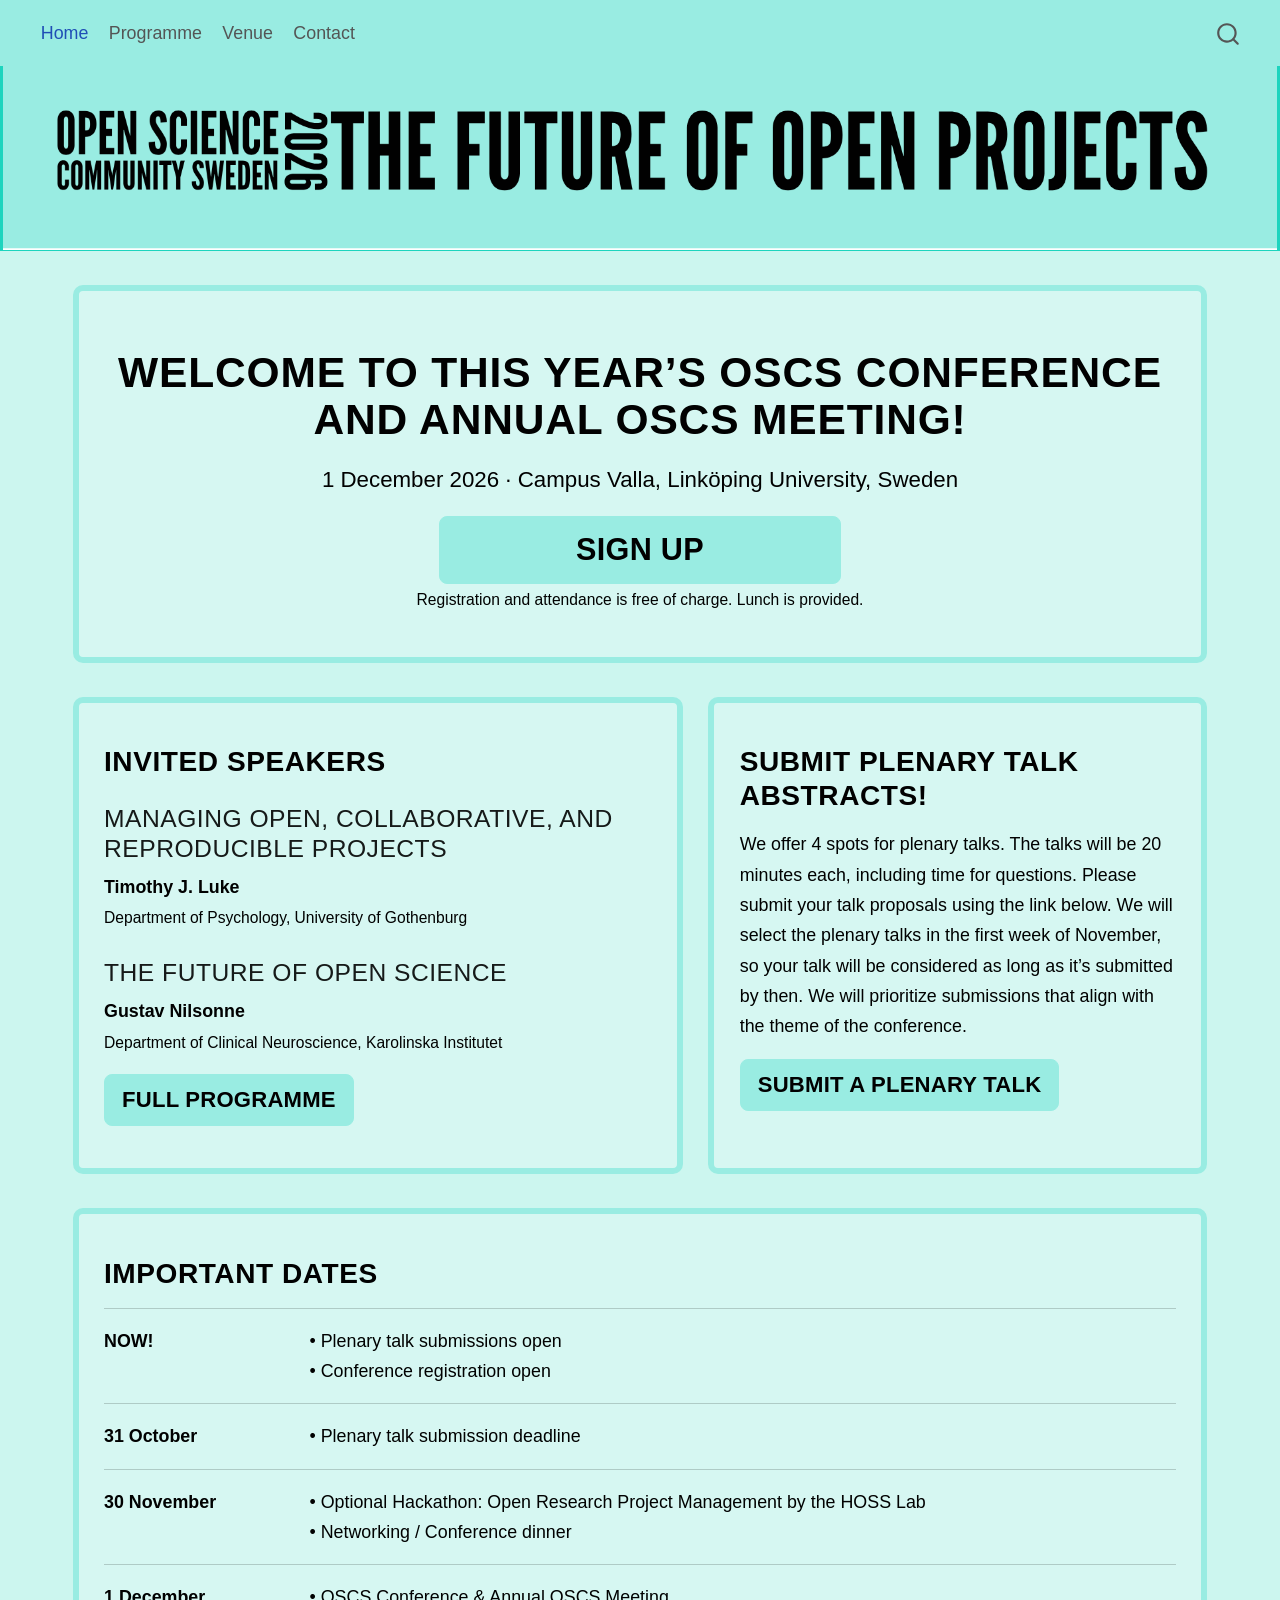
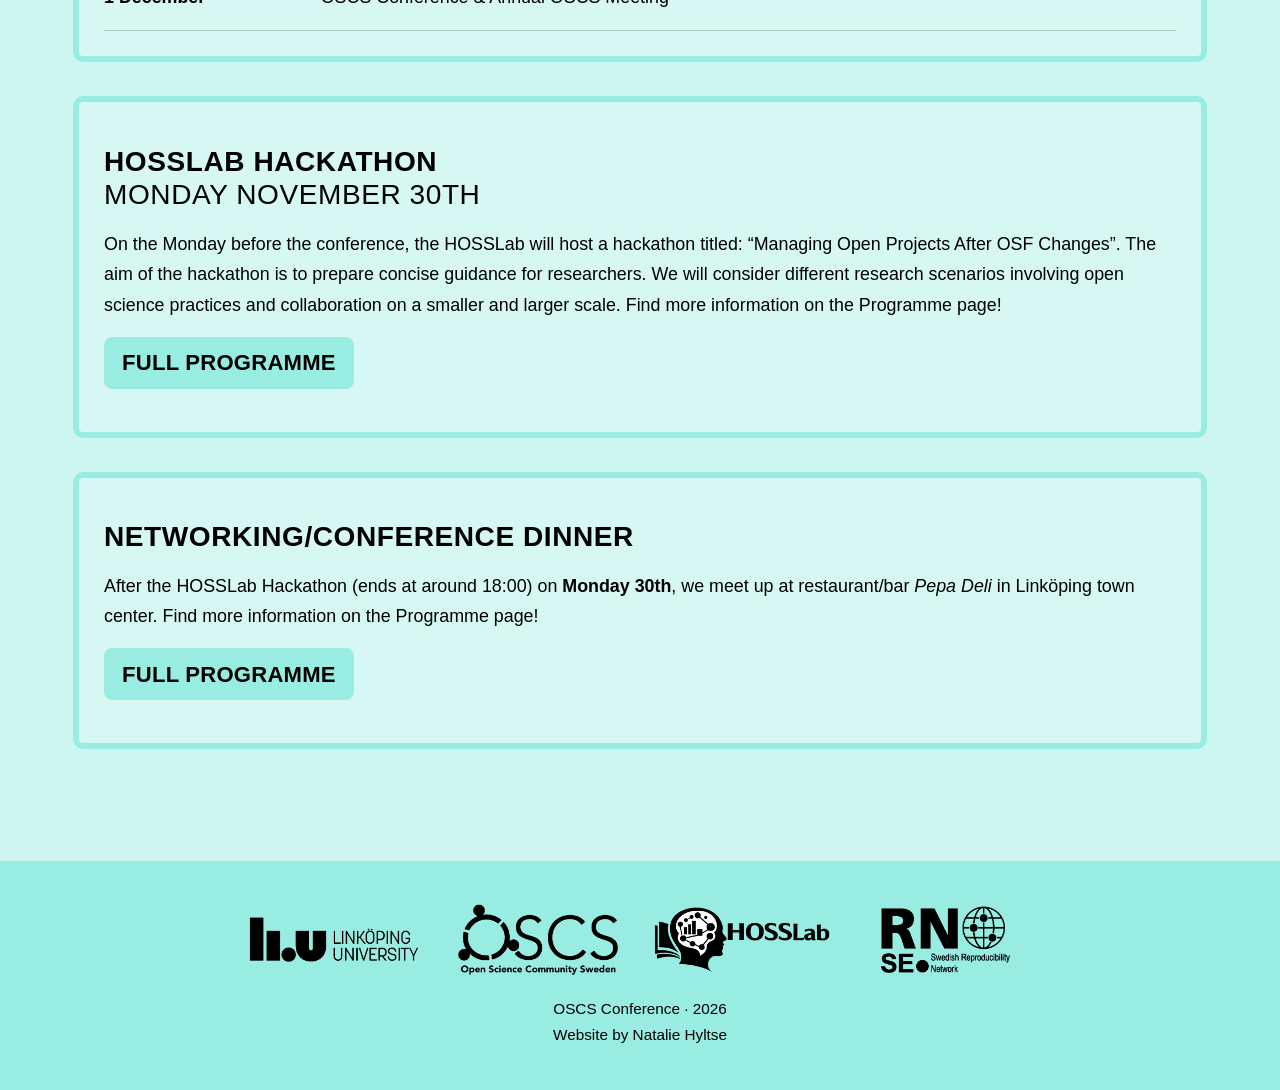
==== commit 9ae946b5: "Responsive layout for mobile and fix footer" ====
--- a/docs/index.html
+++ b/docs/index.html
@@ -141,7 +141,7 @@
 
 
 <div class="hero">
-<p><img src="images/header.png" alt="Conference header image" class="hero-image"></p>
+<p><a href="./index.html"> <img src="images/header.png" alt="Conference header image" class="hero-image"> </a></p>
 </div>
 <section id="welcome-to-this-years-oscs-conference-and-annual-oscs-meeting" class="level1 framed-section" style="text-align: center;">
 <h1><strong>Welcome to this year’s OSCS Conference <br> and annual OSCS meeting!</strong></h1>
@@ -175,7 +175,7 @@
 <p><strong>NOW!</strong></p>
 </div>
 <div class="date-event">
-<p>Plenary talk submissions open<br> Conference registration open</p>
+<p>• Plenary talk submissions open<br> • Conference registration open</p>
 </div>
 </div>
 <div class="date-item">
@@ -183,7 +183,7 @@
 <p><strong>31 October</strong></p>
 </div>
 <div class="date-event">
-<p>Plenary talk submission deadline</p>
+<p>• Plenary talk submission deadline</p>
 </div>
 </div>
 <div class="date-item">
@@ -191,7 +191,7 @@
 <p><strong>30 November</strong></p>
 </div>
 <div class="date-event">
-<p>Optional Hackathon: Open Research Project Management by the HOSS Lab<br> Networking / Conference dinner</p>
+<p>• Optional Hackathon: Open Research Project Management by the HOSS Lab<br> • Networking / Conference dinner</p>
 </div>
 </div>
 <div class="date-item">
@@ -199,7 +199,7 @@
 <p><strong>1 December</strong></p>
 </div>
 <div class="date-event">
-<p>OSCS Conference &amp; Annual OSCS Meeting</p>
+<p>• OSCS Conference &amp; Annual OSCS Meeting</p>
 </div>
 </div>
 </section>
--- a/docs/styles.css
+++ b/docs/styles.css
@@ -151,6 +151,14 @@
   margin-right: calc(50% - 50vw);
 }
 
+.hero a {
+  display: block;
+}
+
+.hero a:hover {
+  opacity: 0.98;
+}
+
 .hero-image {
   display: block;
   width: 100%;
@@ -259,12 +267,24 @@
   font-weight: 700;
 }
 
+/* ---------- Interactive map ---------- */
+
+.venue-map {
+  max-width: 100%;
+}
+
 /* ---------- Footer logos ---------- */
 
 .nav-footer {
+  display: block !important;
   background: var(--footer-bg);
-  padding-top: 1rem;
-  padding-bottom: 1rem;
+  padding: 1rem 1.5rem;
+}
+
+.nav-footer-center {
+  width: 100% !important;
+  max-width: none !important;
+  margin: 0 !important;
 }
 
 .footer-logos {
@@ -272,8 +292,9 @@
   flex-wrap: wrap;
   justify-content: center;
   align-items: center;
-  gap: 1rem 1rem;
+  gap: 1rem;
   margin-bottom: 1rem;
+  width: 100%;
 }
 
 .footer-logos img {
@@ -297,17 +318,65 @@
     padding-top: 2rem;
   }
   
+  h1 {
+    font-size: 2rem;
+    line-height: 0.95;
+  }
+
+  h2 {
+    font-size: 1.4rem;
+  }
+
+  h3 {
+    font-size: 1.3rem;
+  }
+  
+  .large-text {
+    font-size: 1.2rem;
+    line-height: 0.5;
+  }
+  
+  .btn {
+    font-size: 1rem;
+    padding: 0.5rem 1rem;
+  }
+
+  .btn-lg {
+    font-size: 1.2rem;
+    padding: 0.6rem 1.1rem;
+  }
+  
+  .big-button {
+    font-size: 1.6rem;
+    padding: 0.8rem 1.3rem;
+  }
+  
+  .btn,
+  .btn-lg,
+  .big-button {
+    display: block;
+    width: fit-content;
+    margin-left: auto;
+    margin-right: auto;
+  }
+  
   .two-column-sections {
     grid-template-columns: 1fr;
   }
+  
+  .venue-map {
+    width: 100%;
+    height: 280px;
+  }
 
   .footer-logos {
     gap: 1.5rem;
   }
 
   .footer-logos img {
-    max-width: 125px;
-    max-height: 55px;
+    max-width: 180px;
+    max-height: none;
+  }
     
   .date-item {
     grid-template-columns: 1fr;
